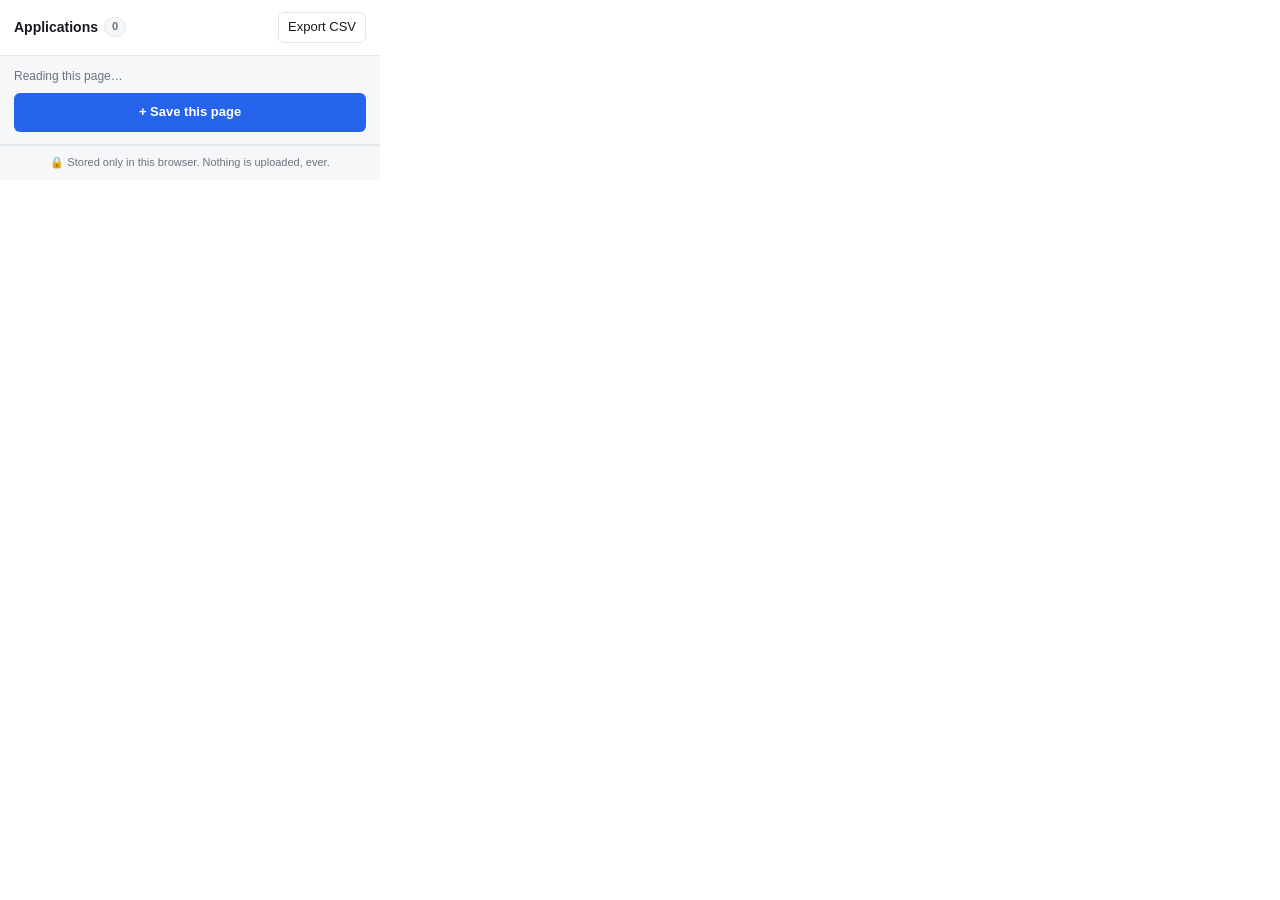
==== popup.html @ 19488e69 "Initial commit: Manifest V3 job application tracker One-click capture of a job posting from any page" ====
<!doctype html>
<html lang="en">
<head>
  <meta charset="utf-8">
  <title>Job Application Tracker</title>
  <link rel="stylesheet" href="popup.css">
</head>
<body>
  <header>
    <h1>Applications <span id="count" class="count">0</span></h1>
    <button id="export" class="ghost" type="button" title="Download all applications as CSV">Export CSV</button>
  </header>

  <section class="capture">
    <div id="page-title" class="page-title">Reading this page…</div>
    <button id="save" class="primary" type="button">+ Save this page</button>
    <div id="notice" class="notice" hidden></div>
  </section>

  <ul id="list" class="list"></ul>

  <p id="empty" class="empty" hidden>
    Nothing tracked yet. Open a job posting and hit <strong>Save this page</strong>.
  </p>

  <footer>🔒 Stored only in this browser. Nothing is uploaded, ever.</footer>

  <script src="popup.js"></script>
</body>
</html>
---- popup.css ----
:root {
  --bg: #ffffff;
  --panel: #f6f7f9;
  --border: #e3e6ea;
  --text: #16191d;
  --muted: #6b7280;
  --accent: #2563eb;
  --accent-text: #ffffff;
  --danger: #b91c1c;
  --applied: #2563eb;
  --interviewing: #b45309;
  --rejected: #6b7280;
  --offer: #15803d;
}

@media (prefers-color-scheme: dark) {
  :root {
    --bg: #17191c;
    --panel: #202328;
    --border: #31363d;
    --text: #e8eaed;
    --muted: #9aa1ab;
    --accent: #3b82f6;
    --danger: #f87171;
    --applied: #60a5fa;
    --interviewing: #fbbf24;
    --rejected: #9aa1ab;
    --offer: #4ade80;
  }
}

* { box-sizing: border-box; }

body {
  width: 380px;
  margin: 0;
  padding: 0;
  font: 13px/1.45 -apple-system, BlinkMacSystemFont, "Segoe UI", Roboto, sans-serif;
  color: var(--text);
  background: var(--bg);
}

header {
  display: flex;
  align-items: center;
  justify-content: space-between;
  gap: 8px;
  padding: 12px 14px;
  border-bottom: 1px solid var(--border);
}

h1 {
  margin: 0;
  font-size: 14px;
  font-weight: 600;
  display: flex;
  align-items: center;
  gap: 6px;
}

.count {
  font-size: 11px;
  font-weight: 600;
  color: var(--muted);
  background: var(--panel);
  border: 1px solid var(--border);
  border-radius: 999px;
  padding: 1px 7px;
}

button { font: inherit; cursor: pointer; border-radius: 6px; }

.primary {
  width: 100%;
  padding: 9px 12px;
  font-weight: 600;
  color: var(--accent-text);
  background: var(--accent);
  border: 1px solid transparent;
}
.primary:hover { filter: brightness(1.08); }
.primary:disabled { opacity: .55; cursor: default; filter: none; }

.ghost {
  padding: 5px 9px;
  color: var(--text);
  background: transparent;
  border: 1px solid var(--border);
}
.ghost:hover { background: var(--panel); }

.capture {
  padding: 12px 14px;
  background: var(--panel);
  border-bottom: 1px solid var(--border);
}

.page-title {
  font-size: 12px;
  color: var(--muted);
  margin-bottom: 8px;
  overflow: hidden;
  text-overflow: ellipsis;
  white-space: nowrap;
}

.notice {
  margin-top: 8px;
  font-size: 12px;
  color: var(--muted);
}
.notice.warn { color: var(--interviewing); }

.list { list-style: none; margin: 0; padding: 0; max-height: 340px; overflow-y: auto; }

.list li {
  padding: 10px 14px;
  border-bottom: 1px solid var(--border);
  border-left: 3px solid transparent;
}
.list li[data-status="Applied"]      { border-left-color: var(--applied); }
.list li[data-status="Interviewing"] { border-left-color: var(--interviewing); }
.list li[data-status="Rejected"]     { border-left-color: var(--rejected); }
.list li[data-status="Offer"]        { border-left-color: var(--offer); }
.list li.flash { animation: flash 1.2s ease-out; }

@keyframes flash {
  from { background: color-mix(in srgb, var(--accent) 22%, transparent); }
  to   { background: transparent; }
}

.list input[type="text"] {
  display: block;
  width: 100%;
  padding: 3px 5px;
  margin: 0 0 3px -5px;
  font: inherit;
  color: var(--text);
  background: transparent;
  border: 1px solid transparent;
  border-radius: 5px;
}
.list input.company { font-weight: 600; }
.list input.role { color: var(--muted); font-size: 12px; }
.list input[type="text"]:hover { border-color: var(--border); }
.list input[type="text"]:focus {
  outline: none;
  background: var(--bg);
  border-color: var(--accent);
}
.list input[type="text"]:placeholder-shown { border-color: var(--border); }

.row {
  display: flex;
  align-items: center;
  gap: 6px;
  margin-top: 5px;
}

.row input[type="date"], .row select {
  font: inherit;
  font-size: 11px;
  color: var(--text);
  background: var(--bg);
  border: 1px solid var(--border);
  border-radius: 5px;
  padding: 2px 4px;
}
.row select { font-weight: 600; }
.row .spacer { flex: 1; }

.icon {
  padding: 2px 6px;
  font-size: 12px;
  line-height: 1.4;
  color: var(--muted);
  text-decoration: none;
  background: transparent;
  border: 1px solid transparent;
  border-radius: 5px;
}
.icon:hover { color: var(--text); border-color: var(--border); }
.icon.del:hover { color: var(--danger); }

.empty { margin: 0; padding: 26px 22px; text-align: center; color: var(--muted); }

footer {
  padding: 9px 14px;
  font-size: 11px;
  text-align: center;
  color: var(--muted);
  background: var(--panel);
  border-top: 1px solid var(--border);
}
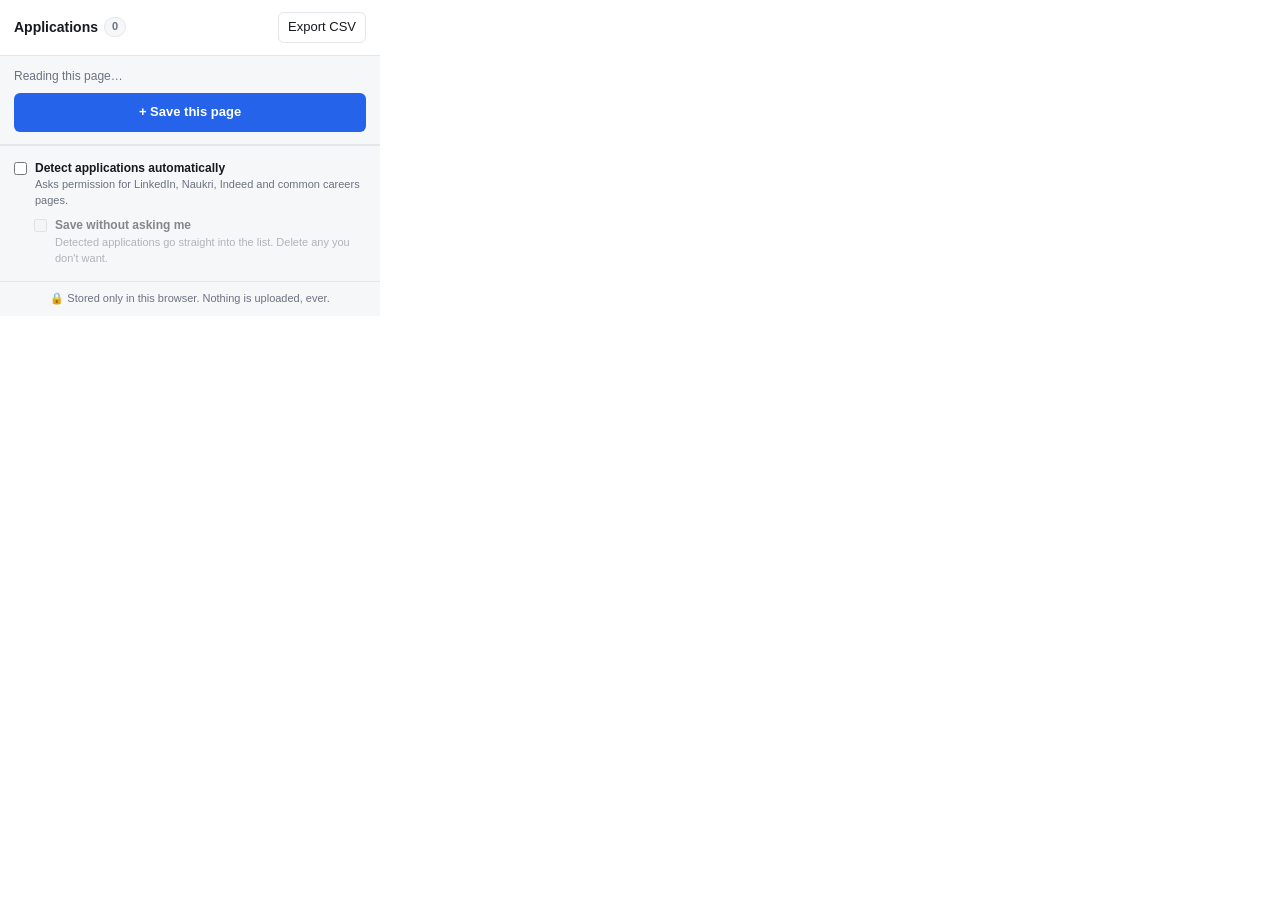
==== commit f663d9bd: "Add opt-in automatic detection of submitted applications Saving by hand means remembering to do it. " ====
--- a/popup.html
+++ b/popup.html
@@ -11,6 +11,11 @@
     <button id="export" class="ghost" type="button" title="Download all applications as CSV">Export CSV</button>
   </header>
 
+  <section id="pending-wrap" class="pending-wrap" hidden>
+    <h2 class="section-title">Detected — save these?</h2>
+    <ul id="pending" class="pending"></ul>
+  </section>
+
   <section class="capture">
     <div id="page-title" class="page-title">Reading this page…</div>
     <button id="save" class="primary" type="button">+ Save this page</button>
@@ -23,8 +28,26 @@
     Nothing tracked yet. Open a job posting and hit <strong>Save this page</strong>.
   </p>
 
+  <section class="settings">
+    <label class="row-toggle">
+      <input type="checkbox" id="auto-detect">
+      <span>
+        <strong>Detect applications automatically</strong>
+        <em id="auto-detect-help">Asks permission for LinkedIn, Naukri, Indeed and common careers pages.</em>
+      </span>
+    </label>
+    <label class="row-toggle sub">
+      <input type="checkbox" id="auto-save" disabled>
+      <span>
+        <strong>Save without asking me</strong>
+        <em>Detected applications go straight into the list. Delete any you don't want.</em>
+      </span>
+    </label>
+  </section>
+
   <footer>🔒 Stored only in this browser. Nothing is uploaded, ever.</footer>
 
+  <script src="shared.js"></script>
   <script src="popup.js"></script>
 </body>
 </html>
--- a/popup.css
+++ b/popup.css
@@ -192,3 +192,64 @@
   background: var(--panel);
   border-top: 1px solid var(--border);
 }
+
+/* ---------- detected (pending) queue ---------- */
+
+.section-title {
+  margin: 0;
+  padding: 10px 14px 6px;
+  font-size: 11px;
+  font-weight: 600;
+  letter-spacing: .04em;
+  text-transform: uppercase;
+  color: var(--interviewing);
+}
+
+.pending-wrap { border-bottom: 1px solid var(--border); }
+.pending { list-style: none; margin: 0; padding: 0 14px 12px; }
+
+.pending li {
+  padding: 9px 10px;
+  margin-bottom: 6px;
+  background: var(--bg);
+  border: 1px solid var(--border);
+  border-left: 3px solid var(--interviewing);
+  border-radius: 7px;
+}
+.pending li:last-child { margin-bottom: 0; }
+
+.pending .who { font-weight: 600; }
+.pending .what { font-size: 12px; color: var(--muted); }
+.pending .where { font-size: 11px; color: var(--muted); margin-top: 1px; }
+
+.pending .actions { display: flex; gap: 6px; margin-top: 8px; }
+.pending .actions button { padding: 4px 10px; font-size: 12px; }
+
+.accept {
+  font-weight: 600;
+  color: var(--accent-text);
+  background: var(--accent);
+  border: 1px solid transparent;
+}
+.accept:hover { filter: brightness(1.08); }
+
+/* ---------- settings ---------- */
+
+.settings {
+  padding: 10px 14px;
+  border-top: 1px solid var(--border);
+  background: var(--panel);
+}
+
+.row-toggle {
+  display: flex;
+  align-items: flex-start;
+  gap: 8px;
+  padding: 4px 0;
+  cursor: pointer;
+}
+.row-toggle.sub { padding-left: 20px; }
+.row-toggle input { margin: 2px 0 0; flex: none; cursor: pointer; }
+.row-toggle strong { display: block; font-size: 12px; font-weight: 600; }
+.row-toggle em { display: block; font-size: 11px; font-style: normal; color: var(--muted); }
+.row-toggle:has(input:disabled) { cursor: default; opacity: .5; }
